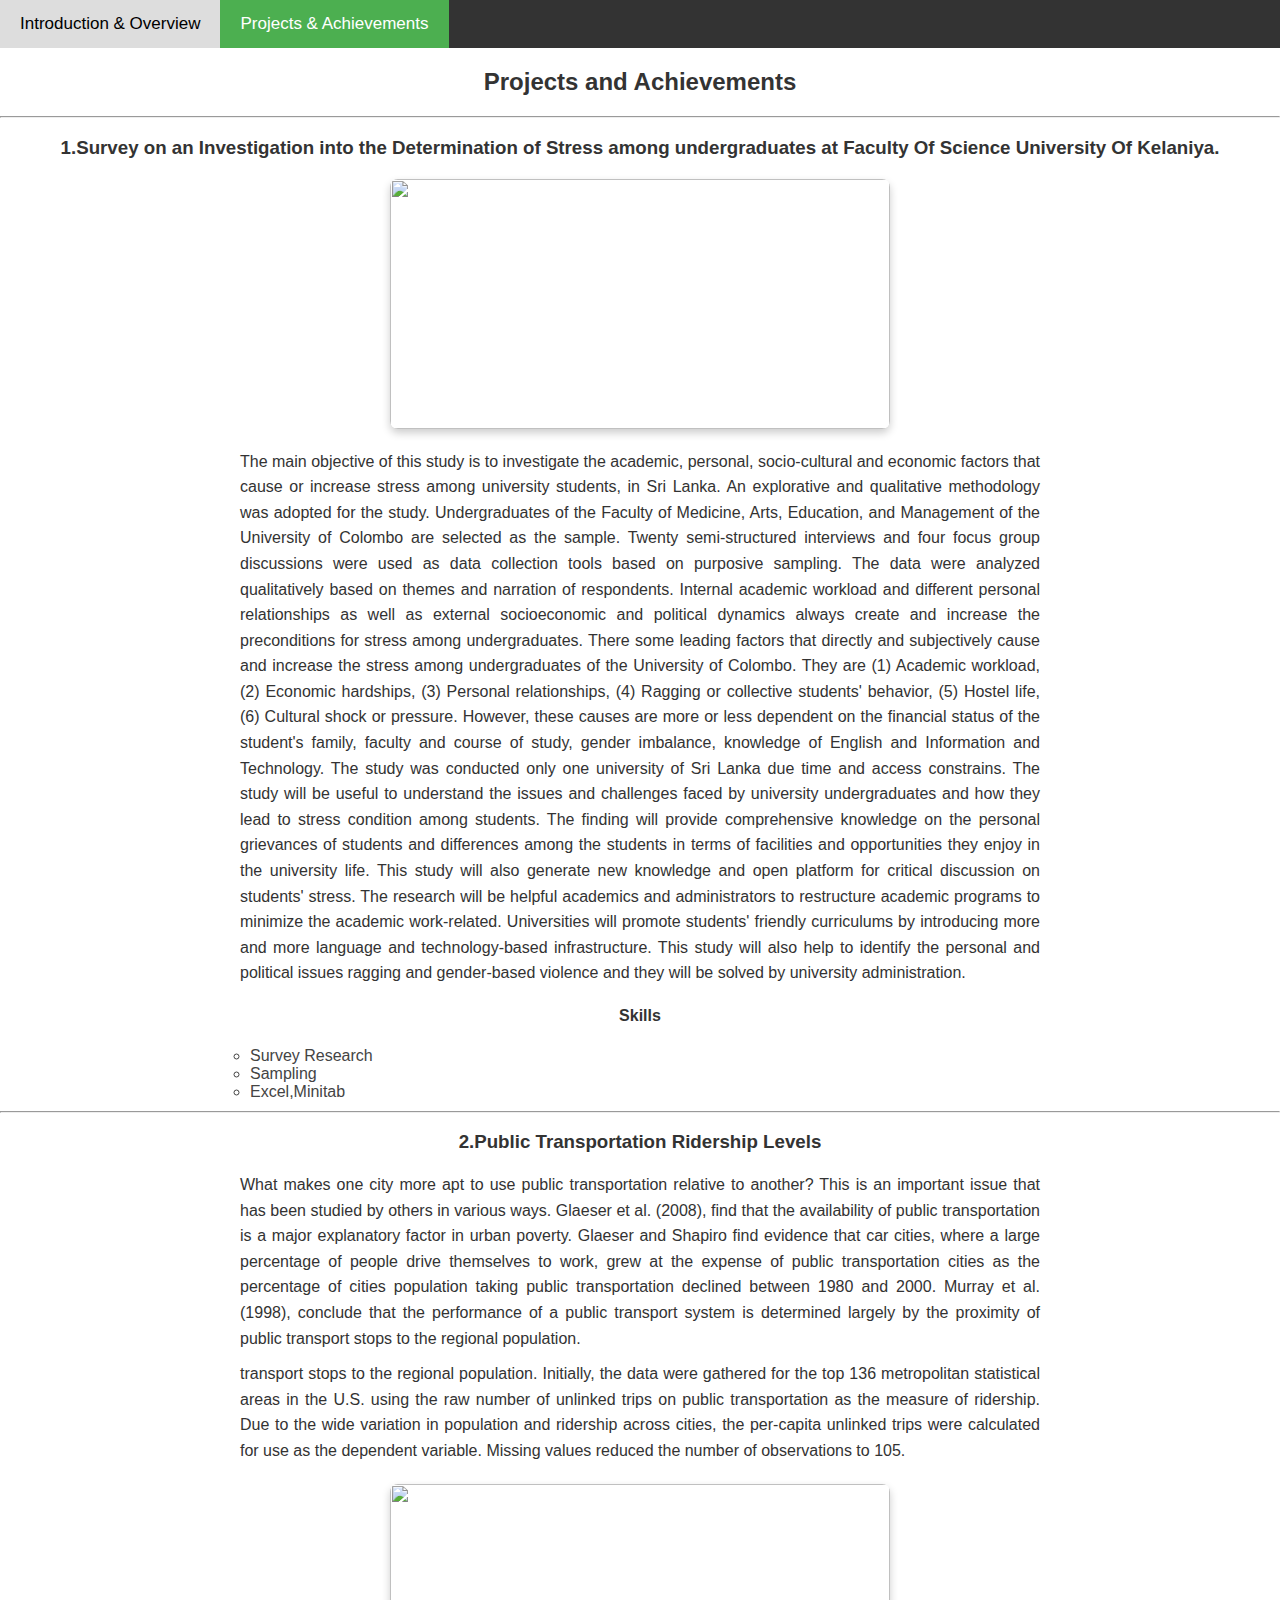
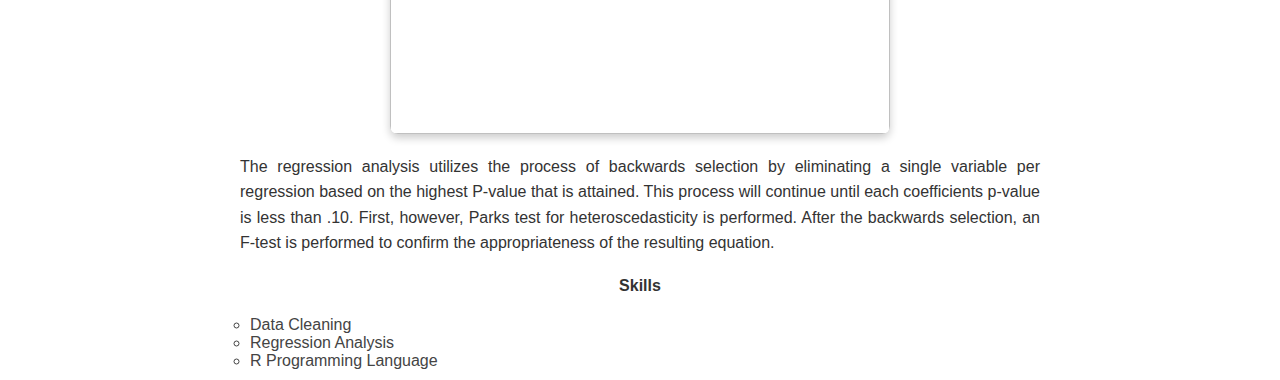
==== about.html @ d4963f72 "Initial commit about me" ====
<!DOCTYPE html>
<html lang="en">
<head>
    <link rel="stylesheet" href="main.css">
   
</head>
<body>
    <div class="topnav">
        <a href="index.html">Introduction & Overview</a>
        <a class="active" href="about.html">Projects & Achievements</a>
    </div>

    <h2>Projects and Achievements</h2>
    <hr>
    <h3>1.Survey on an Investigation into the Determination of Stress among undergraduates at Faculty Of Science University Of Kelaniya. </h3>
    <img src="C:\Users\RISINA\Downloads\image1.png" height="250px" width="500px">
    <p>The main objective of this study is to investigate the academic, personal, socio-cultural and economic factors that cause or increase stress among university students, 
        in Sri Lanka. An explorative and qualitative methodology was adopted for the study. Undergraduates of the Faculty of Medicine, Arts, Education, and Management of the 
        University of Colombo are selected as the sample. Twenty semi-structured interviews and four focus group discussions were used as data collection tools based on purposive 
         sampling. The data were analyzed qualitatively based on themes and narration of respondents. Internal academic workload and different personal relationships as well as 
          external socioeconomic and political dynamics always create and increase the preconditions for stress among undergraduates. There some leading factors that directly and 
          subjectively cause and increase the stress among undergraduates of the University of Colombo. They are (1) Academic workload, (2) Economic hardships, (3) Personal 
          relationships, (4) Ragging or collective students' behavior, (5) Hostel life, (6) Cultural shock or pressure. However, these causes are more or less dependent on the 
          financial status of the student's family, faculty and course of study, gender imbalance, knowledge of English and Information and Technology. The study was conducted 
          only one university of Sri Lanka due time and access constrains. The study will be useful to understand the issues and challenges faced by university undergraduates 
          and how they lead to stress condition among students. The finding will provide comprehensive knowledge on the personal grievances of students and differences among 
          the students in terms of facilities and opportunities they enjoy in the university life. This study will also generate new knowledge and open platform for critical 
          discussion on students' stress. The research will be helpful academics and administrators to restructure academic programs to minimize the academic work-related. 
          Universities will promote students' friendly curriculums by introducing more and more language and technology-based infrastructure. This study will also help to 
          identify the personal and political issues ragging and gender-based violence and they will be solved by university administration.</p>

          <h4>Skills</h4>
          <ul>
            <li>Survey Research</li>
            <li>Sampling</li>
            <li>Excel,Minitab</li>
        </ul>
          <hr>
          <h3>2.Public Transportation Ridership Levels</h3>
        
          <p>What makes one city more apt to use public transportation relative to another? This is an
            important issue that has been studied by others in various ways. Glaeser et al. (2008), find that
            the availability of public transportation is a major explanatory factor in urban poverty. Glaeser
            and Shapiro find evidence that car cities, where a large percentage of people drive themselves to
            work, grew at the expense of public transportation cities as the percentage of cities population
            taking public transportation declined between 1980 and 2000. Murray et al. (1998), conclude
            that the performance of a public transport system is determined largely by the proximity of
            public transport stops to the regional population.</p>
            <p> transport stops to the regional population.
                Initially, the data were gathered for the top 136 metropolitan statistical areas in the U.S.
                using the raw number of unlinked trips on public transportation as the measure of ridership. Due
                to the wide variation in population and ridership across cities, the per-capita unlinked trips were
                calculated for use as the dependent variable. Missing values reduced the number of observations
                to 105.</p>
                <img src="C:\Users\RISINA\Downloads\image3.jpg" height="250px" width="500px">
                <p>The regression analysis utilizes the process of backwards selection by eliminating a single
                    variable per regression based on the highest P-value that is attained. This process will continue
                    until each coefficients p-value is less than .10. First, however, Parks test for heteroscedasticity
                    is performed. After the backwards selection, an F-test is performed to confirm the
                    appropriateness of the resulting equation. </p>

                    <h4>Skills</h4>
                    <ul>
                      <li>Data Cleaning</li>
                      <li>Regression Analysis</li>
                      <li>R Programming Language</li>
                  </ul>
</body>
</html>
---- main.css ----
/* General Styles */
#home{
  background-image: url("C:\Users\RISINA\Downloads\img4.jpg");
  background-size: cover; /* Cover the entire area */
  background-repeat: no-repeat; /* Prevent tiling */
  background-position: center; /* Center the image */
}

body {
    
    font-family: Arial, sans-serif;
    color: #333;
    margin: 0;
    padding: 0;
}



h1, h2, h3, h4 {
    color: #333;
    text-align: center;
}

p {
    font-size: 16px;
    line-height: 1.6;
    
    max-width: 800px;
    margin: 10px auto;
    text-align: justify;
}

ul {
    list-style-type: circle;
    padding-left: 20px;
    max-width: 800px;
    margin: 10px auto;
    color: #444;
}

img {
    display: block;
    margin: 20px auto;
    border-radius: 8px;
    box-shadow: 0 4px 8px rgba(0, 0, 0, 0.2);
}

/* Navigation Bar */
.topnav {
    background-color: #333;
    overflow: hidden;
}

.topnav a {
    float: left;
    display: block;
    color: #f2f2f2;
    text-align: center;
    padding: 14px 20px;
    text-decoration: none;
    font-size: 17px;
}

.topnav a:hover {
    background-color: #ddd;
    color: black;
}

.topnav a.active {
    background-color: #4CAF50;
    color: white;
}

/* Homepage Specific Styles */
.index-page h1 {
    font-size: 40px;
    color: #005f73;
    margin: 20px;
}

.index-page img {
    width: 150px;
    height: auto;
    border-radius: 50%;
}

.index-page h4 {
    font-size: 24px;
    color: #0a9396;
    margin-top: 20px;
}

.index-page ul {
    list-style-type: square;
    text-align: left;
}

/* About Page Specific Styles */
.about-page h2 {
    font-size: 32px;
    color: #6a0572;
}

.about-page h3 {
    font-size: 24px;
    color: #6a0572;
    margin-top: 20px;
}

.about-page img {
    width: 250px;
    height: auto;
}

.about-page hr {
    border: 1px solid #6a0572;
    margin: 20px 0;
}
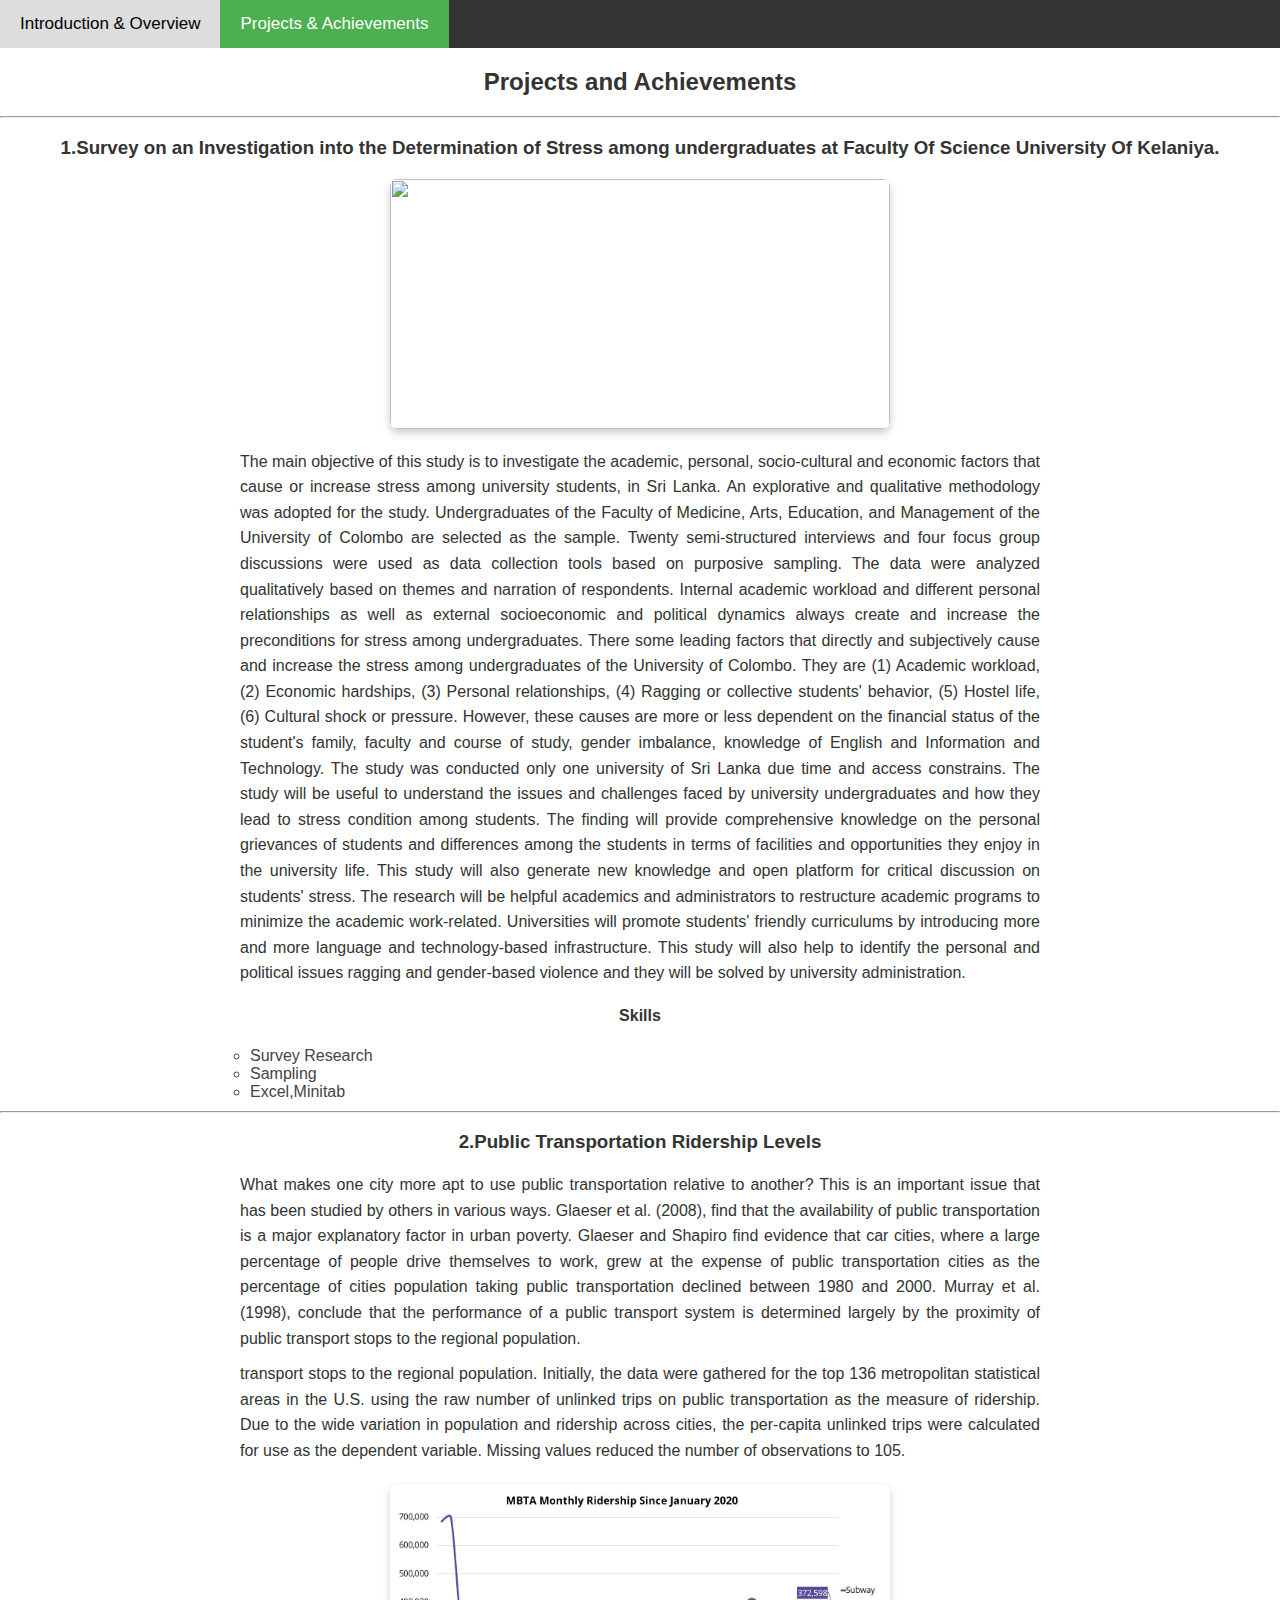
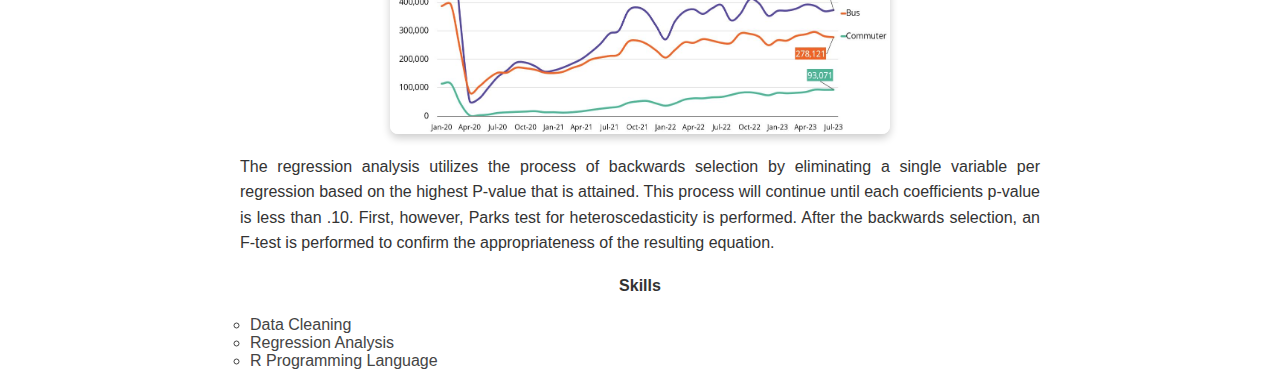
==== commit 8ded1783: "Changed the image paths" ====
--- a/about.html
+++ b/about.html
@@ -52,7 +52,7 @@
                 to the wide variation in population and ridership across cities, the per-capita unlinked trips were
                 calculated for use as the dependent variable. Missing values reduced the number of observations
                 to 105.</p>
-                <img src="C:\Users\RISINA\Downloads\image3.jpg" height="250px" width="500px">
+                <img src="./image3.jpg" height="250px" width="500px">
                 <p>The regression analysis utilizes the process of backwards selection by eliminating a single
                     variable per regression based on the highest P-value that is attained. This process will continue
                     until each coefficients p-value is less than .10. First, however, Parks test for heteroscedasticity
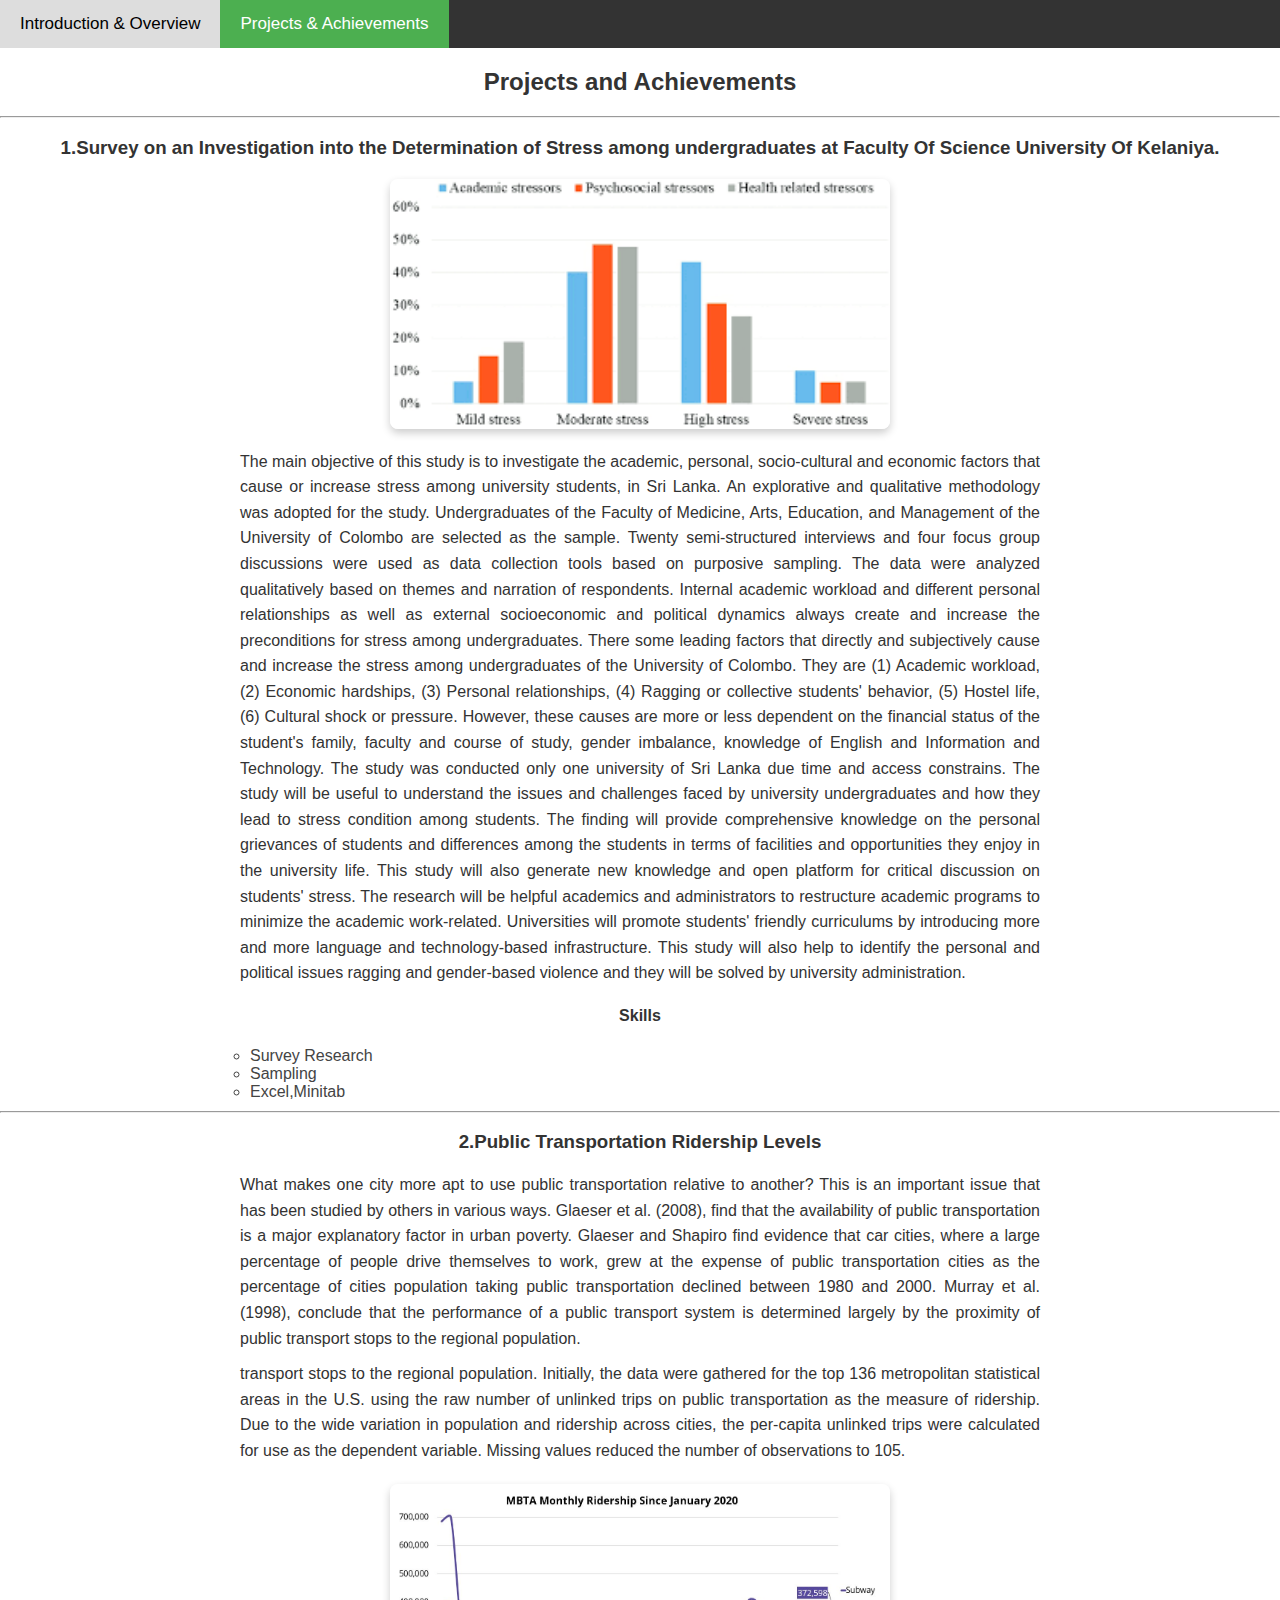
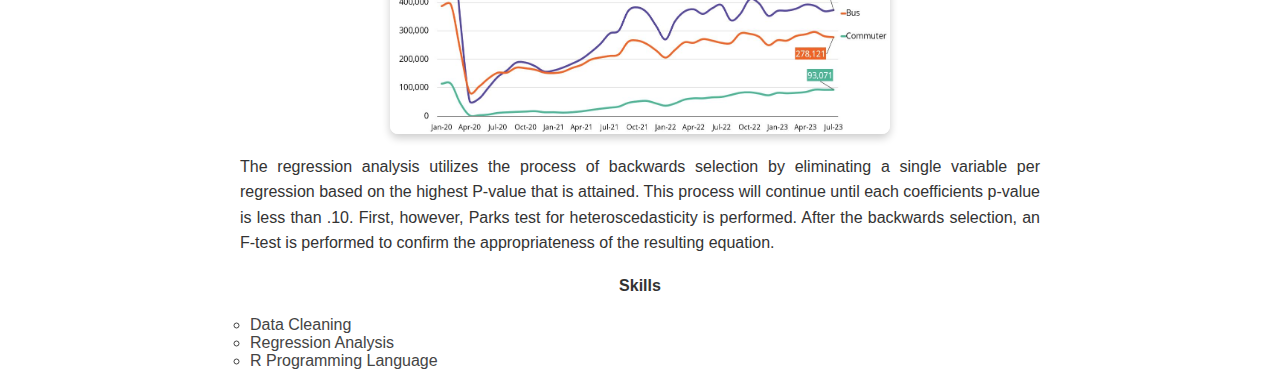
==== commit 8ded8f53: "Update about.html" ====
--- a/about.html
+++ b/about.html
@@ -13,7 +13,7 @@
     <h2>Projects and Achievements</h2>
     <hr>
     <h3>1.Survey on an Investigation into the Determination of Stress among undergraduates at Faculty Of Science University Of Kelaniya. </h3>
-    <img src="C:\Users\RISINA\Downloads\image1.png" height="250px" width="500px">
+    <img src="./image1.png" height="250px" width="500px">
     <p>The main objective of this study is to investigate the academic, personal, socio-cultural and economic factors that cause or increase stress among university students, 
         in Sri Lanka. An explorative and qualitative methodology was adopted for the study. Undergraduates of the Faculty of Medicine, Arts, Education, and Management of the 
         University of Colombo are selected as the sample. Twenty semi-structured interviews and four focus group discussions were used as data collection tools based on purposive 
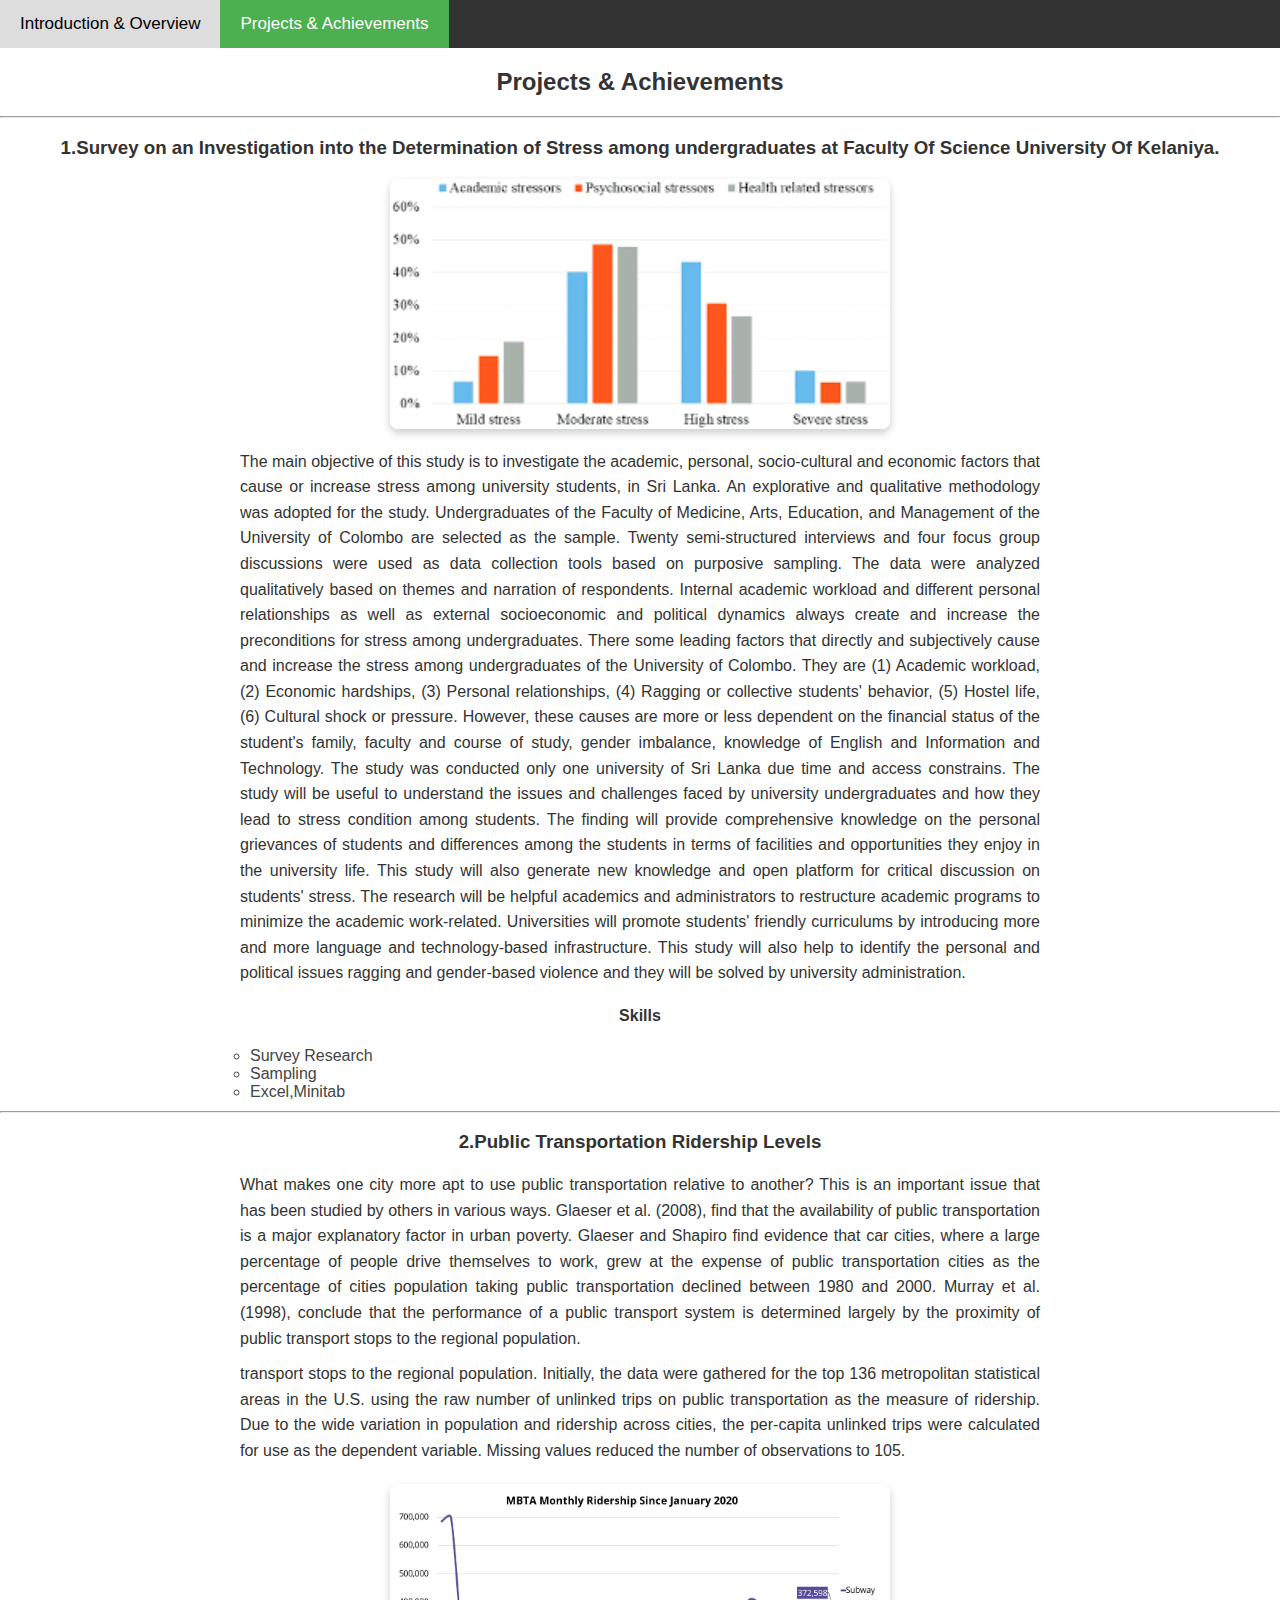
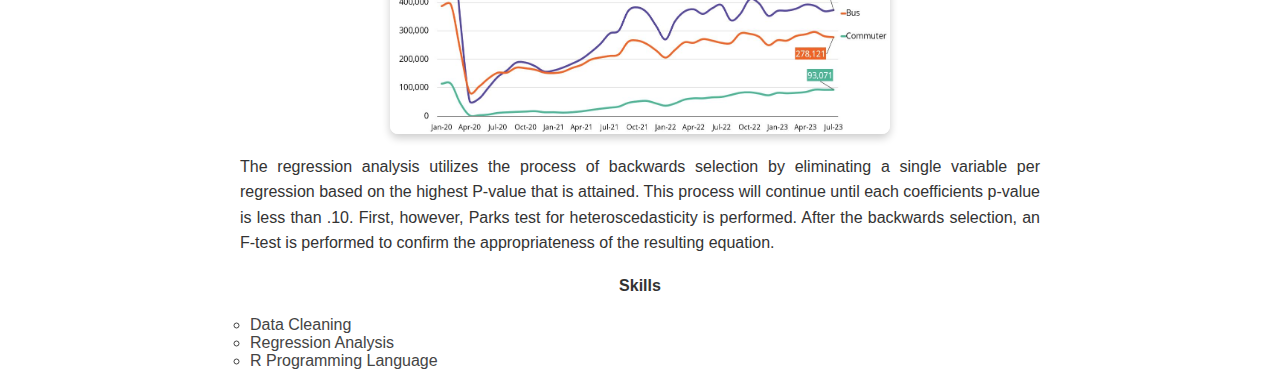
==== commit ec6b773b: "Update about.html" ====
--- a/about.html
+++ b/about.html
@@ -10,7 +10,7 @@
         <a class="active" href="about.html">Projects & Achievements</a>
     </div>
 
-    <h2>Projects and Achievements</h2>
+    <h2>Projects & Achievements</h2>
     <hr>
     <h3>1.Survey on an Investigation into the Determination of Stress among undergraduates at Faculty Of Science University Of Kelaniya. </h3>
     <img src="./image1.png" height="250px" width="500px">
